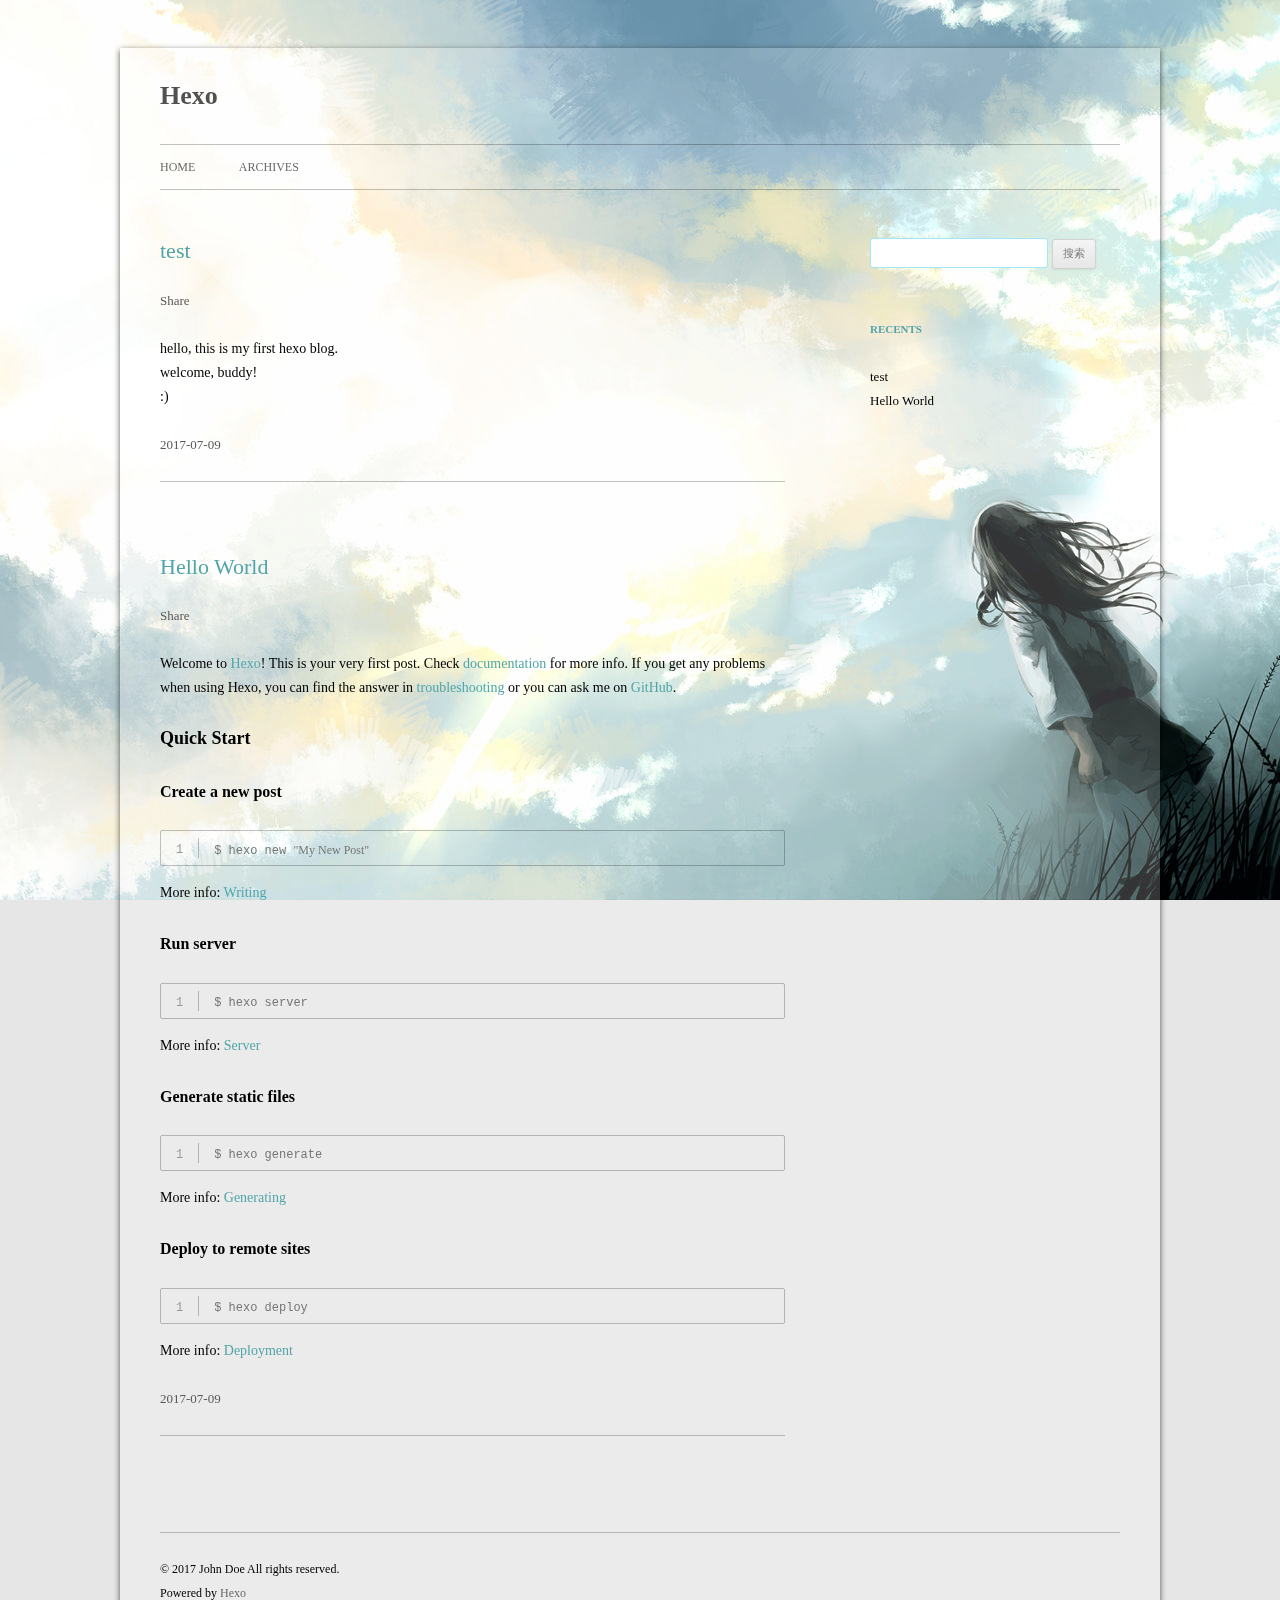
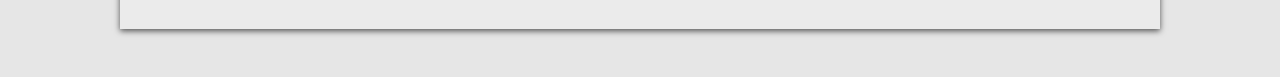
==== index.html @ ca3a8ac7 "Site updated: 2017-07-09 14:08:01" ====
<!DOCTYPE html>
<html>
<head>
  <meta charset="utf-8">
  
  

  
  
  
  
  
  
  <title>Hexo</title>
  <meta name="viewport" content="width=device-width, initial-scale=1, maximum-scale=1">
  <meta property="og:type" content="website">
<meta property="og:title" content="Hexo">
<meta property="og:url" content="http://yoursite.com/index.html">
<meta property="og:site_name" content="Hexo">
<meta name="twitter:card" content="summary">
<meta name="twitter:title" content="Hexo">
  
  
    <link rel="icon" href="/css/images/favicon.ico">
  
  <link rel="stylesheet" href="/css/style.css">
  

  
  <!-- baidu webmaster push -->
  <script src='//push.zhanzhang.baidu.com/push.js'></script>
</head>
<body class="home blog custom-background custom-font-enabled single-author">
  <div id="page" class="hfeed site">
      <header id="masthead" class="site-header" role="banner">
    <hgroup>
      <h1 class="site-title">
        <a href="/" title="Hexo" rel="home">Hexo</a>
      </h1>
      
        <script type="text/javascript" src="http://api.hitokoto.us/rand?encode=js&charset=utf-8"></script>
        <h2 class="site-description"><script>hitokoto();</script></h2>
      
    </hgroup>

    <nav id="site-navigation" class="main-navigation" role="navigation">
            <button class="menu-toggle">菜单</button>
            <a class="assistive-text" href="/#content" title="跳至内容">跳至内容</a><!--TODO-->
            <div class="menu-main-container">
                <ul id="menu-main" class="nav-menu">
                
                    <li class="menu-item menu-item-type-post_type menu-item-object-page"><a href="/">Home</a></li>
                
                    <li class="menu-item menu-item-type-post_type menu-item-object-page"><a href="/archives">Archives</a></li>
                
                </ul>
            </div>
    </nav>
</header>
      <div id="main" class="wrapper">
        <div id="primary" class="site-content"><div id="content" role="main">
  
    <article id="post-test" class="post-test post type-post status-publish format-standard hentry">
    <!---->

      <header class="entry-header">
        
        
  
    <h1 class="entry-title">
      <a class="article-title" href="/2017/07/09/test/">test</a>
    </h1>
  

        
        <div class="comments-link">
            
            <a href="javascript:void(0);" data-url="http://yoursite.com/2017/07/09/test/" data-id="cj4w8bit40001097nmdfk74qt" class="leave-reply bdsharebuttonbox" data-cmd="more">Share</a>
        </div><!-- .comments-link -->
      </header><!-- .entry-header -->

    <div class="entry-content">
      
        <p>hello, this is my first hexo blog.<br>welcome, buddy!<br>:)</p>

      
    </div><!-- .entry-content -->

    <footer class="entry-meta">
    <a href="/2017/07/09/test/">
    <time datetime="2017-07-09T04:36:41.000Z" class="entry-date">
        2017-07-09
    </time>
</a>
    
    
    </footer>
</article>






  
    <article id="post-hello-world" class="post-hello-world post type-post status-publish format-standard hentry">
    <!---->

      <header class="entry-header">
        
        
  
    <h1 class="entry-title">
      <a class="article-title" href="/2017/07/09/hello-world/">Hello World</a>
    </h1>
  

        
        <div class="comments-link">
            
            <a href="javascript:void(0);" data-url="http://yoursite.com/2017/07/09/hello-world/" data-id="cj4w8bisx0000097n32cr1trd" class="leave-reply bdsharebuttonbox" data-cmd="more">Share</a>
        </div><!-- .comments-link -->
      </header><!-- .entry-header -->

    <div class="entry-content">
      
        <p>Welcome to <a href="https://hexo.io/" target="_blank" rel="external">Hexo</a>! This is your very first post. Check <a href="https://hexo.io/docs/" target="_blank" rel="external">documentation</a> for more info. If you get any problems when using Hexo, you can find the answer in <a href="https://hexo.io/docs/troubleshooting.html" target="_blank" rel="external">troubleshooting</a> or you can ask me on <a href="https://github.com/hexojs/hexo/issues" target="_blank" rel="external">GitHub</a>.</p>
<h2 id="Quick-Start"><a href="#Quick-Start" class="headerlink" title="Quick Start"></a>Quick Start</h2><h3 id="Create-a-new-post"><a href="#Create-a-new-post" class="headerlink" title="Create a new post"></a>Create a new post</h3><figure class="highlight bash"><table><tr><td class="gutter"><pre><div class="line">1</div></pre></td><td class="code"><pre><div class="line">$ hexo new <span class="string">"My New Post"</span></div></pre></td></tr></table></figure>
<p>More info: <a href="https://hexo.io/docs/writing.html" target="_blank" rel="external">Writing</a></p>
<h3 id="Run-server"><a href="#Run-server" class="headerlink" title="Run server"></a>Run server</h3><figure class="highlight bash"><table><tr><td class="gutter"><pre><div class="line">1</div></pre></td><td class="code"><pre><div class="line">$ hexo server</div></pre></td></tr></table></figure>
<p>More info: <a href="https://hexo.io/docs/server.html" target="_blank" rel="external">Server</a></p>
<h3 id="Generate-static-files"><a href="#Generate-static-files" class="headerlink" title="Generate static files"></a>Generate static files</h3><figure class="highlight bash"><table><tr><td class="gutter"><pre><div class="line">1</div></pre></td><td class="code"><pre><div class="line">$ hexo generate</div></pre></td></tr></table></figure>
<p>More info: <a href="https://hexo.io/docs/generating.html" target="_blank" rel="external">Generating</a></p>
<h3 id="Deploy-to-remote-sites"><a href="#Deploy-to-remote-sites" class="headerlink" title="Deploy to remote sites"></a>Deploy to remote sites</h3><figure class="highlight bash"><table><tr><td class="gutter"><pre><div class="line">1</div></pre></td><td class="code"><pre><div class="line">$ hexo deploy</div></pre></td></tr></table></figure>
<p>More info: <a href="https://hexo.io/docs/deployment.html" target="_blank" rel="external">Deployment</a></p>

      
    </div><!-- .entry-content -->

    <footer class="entry-meta">
    <a href="/2017/07/09/hello-world/">
    <time datetime="2017-07-09T04:13:44.000Z" class="entry-date">
        2017-07-09
    </time>
</a>
    
    
    </footer>
</article>






  
  

</div></div>
        <div id="secondary" class="widget-area" role="complementary">
  
    <aside id="search" class="widget widget_search"><form role="search" method="get" accept-charset="utf-8" id="searchform" class="searchform" action="//google.com/search">
    <div>
        <input type="text" value="" name="s" id="s" />
        <input type="submit" id="searchsubmit" value="搜索" />
    </div>
</form></aside>
  
    
  
    
  
    
  <aside class="widget">
    <h3 class="widget-title">Recents</h3>
    <div class="widget-content">
      <ul>
        
          <li>
            <a href="/2017/07/09/test/">test</a>
          </li>
        
          <li>
            <a href="/2017/07/09/hello-world/">Hello World</a>
          </li>
        
      </ul>
    </div>
  </aside>

  
    
  
    
  
</div>
      </div>
      <footer id="colophon" role="contentinfo">
    <p>&copy; 2017 John Doe
    All rights reserved.</p>
    <p>Powered by <a href="http://hexo.io/" target="_blank">Hexo</a></p>
</footer>
    <script>window._bd_share_config={"common":{"bdSnsKey":{},"bdText":"","bdMini":"1","bdMiniList":false,"bdPic":"","bdStyle":"2","bdSize":"16"},"share":{}};with(document)0[(getElementsByTagName('head')[0]||body).appendChild(createElement('script')).src='http://bdimg.share.baidu.com/static/api/js/share.js?v=89860593.js?cdnversion='+~(-new Date()/36e5)];</script>

<script src="/js/jquery-2.0.3.min.js"></script>


  <link rel="stylesheet" href="/fancybox/jquery.fancybox.css">
  <script src="/fancybox/jquery.fancybox.pack.js"></script>


<script src="/js/script.js"></script>

<script src="/js/navigation.js"></script>

<div id="bg"></div>

  </div>
</body>
</html>
---- css/style.css ----
/*
Theme Name: Cyan Style
Theme URI: https://github.com/wizardforcel/hexo-theme-cyanstyle
Author: the WordPress team
Author URI: http://wordpress.org/
Secondary Developer: Flygon
Secondary Developer URI: http://flygon.net/
Description: Inspired by Wordpress theme Twentytwelve.
Version: 1.0
License: GNU General Public License v2 or later
License URI: http://www.gnu.org/licenses/gpl-2.0.html
Tags: responsive, two_column, chinese, wordpress, light
Text Domain: hexo-theme-cyanstyle

This theme, like WordPress, is licensed under the GPL.
Use it to make something cool, have fun, and share what you've learned with others.
*/

/*
Color Scheme
Main Page: 255, 255, 255, 0.2
Main Title:
  Normal: 0, 0, 0 *
  Hover: 81, 165, 168 (Lake Green)
All Fonts: Microsoft-YaHei
Article Title:
  Normal: 81, 165, 168
  Hover: 0, 0, 0
Widget Title: 81, 165, 168
Article & Widget Content: 0, 0, 0 *
Link in Article Content:
  Normal: 81, 165, 168
  Hover: 0, 0, 0
Border Line: 0, 0, 0, 0.24
Article Meta Link:
  Normal: 88, 88, 88 *
  Hover: 81, 165, 168
Article Meta: 117, 117, 117 *
Widget Link:
  Normal: 0, 0, 0
  Hover: 81, 165, 168

Search the keywords to find their position.
A star represents not to fix.
*/


/* =Notes
--------------------------------------------------------------
This stylesheet uses rem values with a pixel fallback. The rem
values (and line heights) are calculated using two variables:

$rembase:     14;
$line-height: 24;

---------- Examples

* Use a pixel value with a rem fallback for font-size, padding, margins, etc.
	padding: 5px 0;
	padding: 0.357142857rem 0; (5 / $rembase)

* Set a font-size and then set a line-height based on the font-size
	font-size: 16px
	font-size: 1.142857143rem; (16 / $rembase)
	line-height: 1.5; ($line-height / 16)

---------- Vertical spacing

Vertical spacing between most elements should use 24px or 48px
to maintain vertical rhythm:

.my-new-div {
	margin: 24px 0;
	margin: 1.714285714rem 0; ( 24 / $rembase )
}

---------- Further reading

http://snook.ca/archives/html_and_css/font-size-with-rem
http://blog.typekit.com/2011/11/09/type-study-sizing-the-legible-letter/


/* =Reset
-------------------------------------------------------------- */
* {
    font-family: Microsoft YaHei;
}
Microsoft YaHei,html, body, div, span, applet, object, iframe, h1, h2, h3, h4, h5, h6, p, blockquote, pre, a, abbr, acronym, address, big, cite, code, del, dfn, em, img, ins, kbd, q, s, samp, small, strike, strong, sub, sup, tt, var, b, u, i, center, dl, dt, dd, ol, ul, li, fieldset, form, label, legend, table, caption, tbody, tfoot, thead, tr, th, td, article, aside, canvas, details, embed, figure, figcaption, footer, header, hgroup, menu, nav, output, ruby, section, summary, time, mark, audio, video {
	margin: 0;
	padding: 0;
	border: 0;
	font-size: 100%;
	vertical-align: baseline; 
}
body {
	line-height: 1;
}
ol,
ul {
	list-style: none;
}
blockquote,
q {
	quotes: none;
}
blockquote:before,
blockquote:after,
q:before,
q:after {
	content: '';
	content: none;
}
table {
	border-collapse: collapse;
	border-spacing: 0;
}
caption,
th,
td {
	font-weight: normal;
	text-align: left;
}
h1,
h2,
h3,
h4,
h5,
h6 {
	clear: both;
}
html {
	overflow-y: scroll;
	font-size: 100%;
	-webkit-text-size-adjust: 100%;
	-ms-text-size-adjust: 100%;
}
a:focus {
	outline: thin dotted;
}
article,
aside,
details,
figcaption,
figure,
footer,
header,
hgroup,
nav,
section {
	display: block;
}
audio,
canvas,
video {
	display: inline-block;
}
audio:not([controls]) {
	display: none;
}
del {
	color: #333;
}
ins {
	background: rgba(235,233,233,0.5);
	text-decoration: none;
}
hr {
	background-color: rgba(235,233,233,0.5);
	border: 0;
	height: 1px;
	margin: 24px;
	margin-bottom: 1.714285714rem;
}
sub,
sup {
	font-size: 75%;
	line-height: 0;
	position: relative;
	vertical-align: baseline;
}
sup {
	top: -0.5em;
}
sub {
	bottom: -0.25em;
}
small {
	font-size: smaller;
}
img {
	border: 0;
	-ms-interpolation-mode: bicubic;
}

/* Clearing floats */
.clear:after,
.wrapper:after,
.format-status .entry-header:after {
	clear: both;
}
.clear:before,
.clear:after,
.wrapper:before,
.wrapper:after,
.format-status .entry-header:before,
.format-status .entry-header:after {
	display: table;
	content: "";
}


/* =Repeatable patterns
-------------------------------------------------------------- */

/* Small headers */
.archive-title,
.page-title,
.widget-title,
.entry-content th,
.comment-content th {
	font-size: 11px;
	font-size: 0.785714286rem;
	line-height: 2.181818182;
	font-weight: bold;
	text-transform: uppercase;
	color: rgb(81, 165, 168); /* Widget Title */
}

/* Shared Post Format styling */
article.format-quote footer.entry-meta,
article.format-link footer.entry-meta,
article.format-status footer.entry-meta {
	font-size: 11px;
	font-size: 0.785714286rem;
	line-height: 2.181818182;
}

/* Form fields, general styles first */
button,
input,
textarea {
	border: 1px solid rgb(162, 230, 247);
	border-radius: 3px;
	font-family: Microsoft YaHei,  inherit;
	padding: 6px;
	padding: 0.428571429rem;
}
button,
input {
	line-height: normal;
}
textarea {
	font-size: 100%;
	overflow: auto;
	vertical-align: top;
}

/* Reset non-text input types */
input[type="checkbox"],
input[type="radio"],
input[type="file"],
input[type="hidden"],
input[type="image"],
input[type="color"] {
	border: 0;
	border-radius: 0;
	padding: 0;
}

/* Buttons */
.menu-toggle,
input[type="submit"],
input[type="button"],
input[type="reset"],
article.post-password-required input[type=submit],
.bypostauthor cite span {
	padding: 6px 10px;
	padding: 0.428571429rem 0.714285714rem;
	font-size: 11px;
	font-size: 0.785714286rem;
	line-height: 1.428571429;
	font-weight: normal;
	color: #7c7c7c;
	background-color: #e6e6e6;
	background-repeat: repeat-x;
	background-image: -moz-linear-gradient(top, #f4f4f4, #e6e6e6);
	background-image: -ms-linear-gradient(top, #f4f4f4, #e6e6e6);
	background-image: -webkit-linear-gradient(top, #f4f4f4, #e6e6e6);
	background-image: -o-linear-gradient(top, #f4f4f4, #e6e6e6);
	background-image: linear-gradient(top, #f4f4f4, #e6e6e6);
	border: 1px solid #d2d2d2;
	border-radius: 3px;
	box-shadow: 0 1px 2px rgba(64, 64, 64, 0.1);
}
.menu-toggle,
button,
input[type="submit"],
input[type="button"],
input[type="reset"] {
	cursor: pointer;
}
button[disabled],
input[disabled] {
	cursor: default;
}
.menu-toggle:hover,
button:hover,
input[type="submit"]:hover,
input[type="button"]:hover,
input[type="reset"]:hover,
article.post-password-required input[type=submit]:hover {
	color: #5e5e5e;
	background-color: #ebebeb;
	background-repeat: repeat-x;
	background-image: -moz-linear-gradient(top, #f9f9f9, #ebebeb);
	background-image: -ms-linear-gradient(top, #f9f9f9, #ebebeb);
	background-image: -webkit-linear-gradient(top, #f9f9f9, #ebebeb);
	background-image: -o-linear-gradient(top, #f9f9f9, #ebebeb);
	background-image: linear-gradient(top, #f9f9f9, #ebebeb);
}
.menu-toggle:active,
.menu-toggle.toggled-on,
button:active,
input[type="submit"]:active,
input[type="button"]:active,
input[type="reset"]:active {
	color: #757575;
	background-color: #e1e1e1;
	background-repeat: repeat-x;
	background-image: -moz-linear-gradient(top, #ebebeb, #e1e1e1);
	background-image: -ms-linear-gradient(top, #ebebeb, #e1e1e1);
	background-image: -webkit-linear-gradient(top, #ebebeb, #e1e1e1);
	background-image: -o-linear-gradient(top, #ebebeb, #e1e1e1);
	background-image: linear-gradient(top, #ebebeb, #e1e1e1);
	box-shadow: inset 0 0 8px 2px #c6c6c6, 0 1px 0 0 #f4f4f4;
	border-color: transparent;
}
.bypostauthor cite span {
	color: #fff;
	background-color: #21759b;
	background-image: none;
	border: 1px solid #1f6f93;
	border-radius: 2px;
	box-shadow: none;
	padding: 0;
}

/* Responsive images */
.entry-content img,
.comment-content img,
.widget img {
	max-width: 100%; /* Fluid images for posts, comments, and widgets */
}
img[class*="align"],
img[class*="wp-image-"],
img[class*="attachment-"] {
	height: auto; /* Make sure images with WordPress-added height and width attributes are scaled correctly */
}
img.size-full,
img.size-large,
img.header-image,
img.wp-post-image {
	max-width: 100%;
	height: auto; /* Make sure images with WordPress-added height and width attributes are scaled correctly */
}

/* Make sure videos and embeds fit their containers */
embed,
iframe,
object,
video {
	max-width: 100%;
}
.entry-content .twitter-tweet-rendered {
	max-width: 100% !important; /* Override the Twitter embed fixed width */
}

/* Images */
.alignleft {
	float: left;
}
.alignright {
	float: right;
}
.aligncenter {
	display: block;
	margin-left: auto;
	margin-right: auto;
}
.entry-content img,
.comment-content img,
.widget img,
img.header-image,
.author-avatar img,
img.wp-post-image {
	/* Add fancy borders to all WordPress-added images but not things like badges and icons and the like */
	border-radius: 3px;
	box-shadow: 0 1px 4px rgba(0, 0, 0, 0.2);
}
.wp-caption {
	max-width: 100%; /* Keep wide captions from overflowing their container. */
	padding: 4px;
}
.wp-caption .wp-caption-text,
.gallery-caption,
.entry-caption {
	font-style: italic;
	font-size: 12px;
	font-size: 0.857142857rem;
	line-height: 2;
	color: #757575;
}
img.wp-smiley,
.rsswidget img {
	border: 0;
	border-radius: 0;
	box-shadow: none;
	margin-bottom: 0;
	margin-top: 0;
	padding: 0;
}
.entry-content dl.gallery-item {
	margin: 0;
}
.gallery-item a,
.gallery-caption {
	width: 90%;
}
.gallery-item a {
	display: block;
}
.gallery-caption a {
	display: inline;
}
.gallery-columns-1 .gallery-item a {
	max-width: 100%;
	width: auto;
}
.gallery .gallery-icon img {
	height: auto;
	max-width: 90%;
	padding: 5%;
}
.gallery-columns-1 .gallery-icon img {
	padding: 3%;
}

/* Navigation */
#pagination {
  zoom: 1;
  -webkit-border-radius: 2px;
  border-radius: 2px;
  text-align: center;
  overflow: hidden;
  border: 1px solid rgba(0, 0, 0, 0.24);
}
#pagination:before,
#pagination:after {
  content: "";
  display: table;
}
#pagination:after {
  clear: both;
}
#pagination a,
#pagination span {
  padding: 10px 20px;
  line-height: 1;
  height: 2ex;
}
#pagination a {
  color: #999;
  text-decoration: none;
}
#pagination a:hover {
  color: #000;
}
#pagination .prev {
  float: left;
}
#pagination .next {
  float: right;
}
#pagination .page-number {
  display: inline-block;
}
@media mq-mobile {
  #pagination .page-number {
    display: none;
  }
}
#pagination .current {
  color: #000;
  font-weight: bold;
}
#pagination .space {
  color: #ddd;
}

.site-content nav {
	clear: both;
	line-height: 2;
	overflow: hidden;
}
#nav-above {
	padding: 24px 0;
	padding: 1.714285714rem 0;
}
#nav-above {
	display: none;
}
.paged #nav-above {
	display: block;
}
.nav-previous,
.previous-image {
	float: left;
	width: 50%;
}
.nav-next,
.next-image {
	float: right;
	text-align: right;
	width: 50%;
}
.nav-single + .comments-area,
#comment-nav-above {
	margin: 48px 0;
	margin: 3.428571429rem 0;
}

/* Author profiles */
.author .archive-header {
	margin-bottom: 24px;
	margin-bottom: 1.714285714rem;
}
.author-info {
	border-top: 1px solid #ededed;
	margin: 24px 0;
	margin: 1.714285714rem 0;
	padding-top: 24px;
	padding-top: 1.714285714rem;
	overflow: hidden;
}
.author-description p {
	color: #757575;
	font-size: 13px;
	font-size: 0.928571429rem;
	line-height: 1.846153846;
}
.author.archive .author-info {
	border-top: 0;
	margin: 0 0 48px;
	margin: 0 0 3.428571429rem;
}
.author.archive .author-avatar {
	margin-top: 0;
}


/* =Basic structure
-------------------------------------------------------------- */

/* Body, links, basics */
html {
	font-size: 87.5%;
}
body {
	font-size: 14px;
	font-size: 1rem;
	font-family: Microsoft YaHei,  Helvetica, Arial, sans-serif;
	text-rendering: optimizeLegibility;
	color: rgb(0, 0, 0); /*Article & Widget Content*/
}
body.custom-font-enabled {
	font-family: Microsoft YaHei,  Helvetica, Arial, sans-serif;
	/*All Fonts*/
}
a {
	outline: none;
	color: rgb(81, 165, 168); /*Article Title Normal*/
    text-decoration: none;
}
a:hover {
	color: rgb(0, 0, 0); /*Article Title Hover*/
    text-decoration: underline;
}


/* Backgroud image */
#bg {
  background-image: url("images/body.jpg");
  background-color: #050a10;
  background-attachment: fixed;
  background-repeat: no-repeat;
  background-position: center;
  -webkit-background-size: cover;
  -moz-background-size: cover;
  background-size: cover;
  height: 100%;
  left: 0;
  position: fixed;
  top: 0;
  width: 100%;
  z-index: -1;
}

/* Achive */
.archive-year-wrap {
    color: rgb(81, 165, 168);
    font-weight: normal;
    margin-bottom: 30px;
    text-shadow: 0 0 1px #fff;
}
.archive-year-wrap a {
    text-decoration: none;
}

/* Assistive text */
.assistive-text,
.site .screen-reader-text {
	position: absolute !important;
	clip: rect(1px, 1px, 1px, 1px);
}
.main-navigation .assistive-text:focus {
	background: #fff;
	border: 2px solid #333;
	border-radius: 3px;
	clip: auto !important;
	color: #000;
	display: block;
	font-size: 12px;
	padding: 12px;
	position: absolute;
	top: 5px;
	left: 5px;
	z-index: 100000; /* Above WP toolbar */
}

/* Page structure */
.site {
	padding: 0 24px;
	padding: 0 1.714285714rem;
	background-color: rgba(255, 255, 255, 0.20); /* Main Page */
}
.site-content {
	margin: 24px 0 0;
	margin: 1.714285714rem 0 0;
}
.widget-area {
	margin: 24px 0 0;
	margin: 1.714285714rem 0 0;
}

/* Header */
.site-header {
	padding: 24px 0;
	padding: 1.714285714rem 0;
}
.site-header h1,
.site-header h2 {
	text-align: center;
}

.site-header h1 a,
.site-header h2 a {
	color: #515151;
	display: inline-block;
	text-decoration: none;
}
.site-header h1 a:hover,
.site-header h2 a:hover {
	color: rgb(81, 156, 158); /* Main Title Hover */
}
.site-header h1 {
	font-size: 24px;
	font-size: 1.714285714rem;
	line-height: 1.285714286;
	margin-bottom: 14px;
	margin-bottom: 1rem;
}
.site-header h2 {
	font-weight: normal;
	font-size: 13px;
	font-size: 0.928571429rem;
	line-height: 1.846153846;
	color: #757575;
}
.header-image {
	margin-top: 24px;
	margin-top: 1.714285714rem;
}

/* Navigation Menu */
.main-navigation {
	margin-top: 24px;
	margin-top: 1.714285714rem;
	text-align: center;
}
.main-navigation li {
	margin-top: 24px;
	margin-top: 1.714285714rem;
	font-size: 12px;
	font-size: 0.857142857rem;
	line-height: 1.42857143;
}
.main-navigation a {
	color: #5e5e5e;
}
.main-navigation a:hover {
	color: #21759b;
}
.main-navigation ul.nav-menu,
.main-navigation div.nav-menu > ul {
	display: none;
}
.main-navigation ul.nav-menu.toggled-on,
.menu-toggle {
	display: inline-block;
}

/* Banner */
section[role="banner"] {
	margin-bottom: 48px;
	margin-bottom: 3.428571429rem;
}

/* Sidebar */
.widget-area .widget {
	-webkit-hyphens: auto;
	-moz-hyphens: auto;
	hyphens: auto;
	margin-bottom: 48px;
	margin-bottom: 3.428571429rem;
	word-wrap: break-word;
}
.widget-area .widget h3 {
	margin-bottom: 24px;
	margin-bottom: 1.714285714rem;
}
.widget-area .widget p,
.widget-area .widget li,
.widget-area .widget .textwidget {
	font-size: 13px;
	font-size: 0.928571429rem;
	line-height: 1.846153846;
}
.widget-area .widget p {
	margin-bottom: 24px;
	margin-bottom: 1.714285714rem;
}
.widget-area .textwidget ul {
	list-style: disc outside;
	margin: 0 0 24px;
	margin: 0 0 1.714285714rem;
}
.widget-area .textwidget li {
	margin-left: 36px;
	margin-left: 2.571428571rem;
}
.widget-area .widget a {
	color: rgb(0, 0, 0); /* Widget Link Normal*/
}
.widget-area .widget a:hover {
	color: rgb(81, 165, 168); /* Widget Link Hover*/
}

}
.widget-area #s {
	width: 70.66666666666%; /* define a width to avoid dropping a wider submit button */
}

/* Footer */
footer[role="contentinfo"] {
	border-top: 1px solid rgba(0, 0, 0, 0.24);
	clear: both;
	font-size: 12px;
	font-size: 0.857142857rem;
	line-height: 2;
	max-width: 960px;
	max-width: 68.571428571rem;
	margin-top: 24px;
	margin-top: 1.714285714rem;
	margin-left: auto;
	margin-right: auto;
	padding: 24px 0;
	padding: 1.714285714rem 0;
}
footer[role="contentinfo"] a {
	color: #686868;
}
footer[role="contentinfo"] a:hover {
	color: #21759b;
}

/* Category and tags */
.article-category,
.article-tag-list {
    display: inline;
}
.article-tag-list-item {
    display: inline;
    margin-right: 10px;
}
/*.article-tag-category:before {
    content: "\f07b";
}
.article-tag-list:before {
    content: "\f02b";
}*/
.article-tag-list-link:before {
    content: "#";
}
.article-delim {
    margin-left: 5px;
    margin-right: 5px;
}

/* =Main content and comment content
-------------------------------------------------------------- */

.entry-meta {
	clear: both;
}
.entry-header {
	margin-bottom: 24px;
	margin-bottom: 1.714285714rem;
}
.entry-header img.wp-post-image {
	margin-bottom: 24px;
	margin-bottom: 1.714285714rem;
}
.entry-header .entry-title {
	font-size: 20px;
	font-size: 1.428571429rem;
	line-height: 1.2;
	font-weight: normal;
}
.entry-header .entry-title a {
	text-decoration: none;
}
.entry-header .entry-format {
	margin-top: 24px;
	margin-top: 1.714285714rem;
	font-weight: normal;
}
.entry-header .comments-link {
	margin-top: 24px;
	margin-top: 1.714285714rem;
	font-size: 13px;
	font-size: 0.928571429rem;
	line-height: 1.846153846;
	color: #757575;
}
.comments-link a,
.entry-meta a {
	color: rgb(88, 88, 88); /*Article Meta Link Normal*/
}
.comments-link a:hover,
.entry-meta a:hover {
	color: rgb(81, 165, 168); /*Article Meta Link Hover*/
}

article.sticky .featured-post {
    /* Border Line for Special */
	border-top: 1px solid rgba(0, 0, 0, 0.24);
	border-bottom: 1px solid rgba(0, 0, 0, 0.24);
	color: #757575;
	font-size: 13px;
	font-size: 0.928571429rem;
	line-height: 3.692307692;
	margin-bottom: 24px;
	margin-bottom: 1.714285714rem;
	text-align: center;
}
.entry-content,
.entry-summary,
.mu_register {
	line-height: 1.714285714;
}
.entry-content h1,
.comment-content h1,
.entry-content h2,
.comment-content h2,
.entry-content h3,
.comment-content h3,
.entry-content h4,
.comment-content h4,
.entry-content h5,
.comment-content h5,
.entry-content h6,
.comment-content h6 {
	margin: 24px 0;
	margin: 1.714285714rem 0;
	line-height: 1.714285714;
}
.entry-content h1,
.comment-content h1 {
	font-size: 21px;
	font-size: 1.5rem;
	line-height: 1.5;
}
.entry-content h2,
.comment-content h2,
.mu_register h2 {
	font-size: 18px;
	font-size: 1.285714286rem;
	line-height: 1.6;
}
.entry-content h3,
.comment-content h3 {
	font-size: 16px;
	font-size: 1.142857143rem;
	line-height: 1.846153846;
}
.entry-content h4,
.comment-content h4 {
	font-size: 14px;
	font-size: 1rem;
	line-height: 1.846153846;
}
.entry-content h5,
.comment-content h5 {
	font-size: 13px;
	font-size: 0.928571429rem;
	line-height: 1.846153846;
}
.entry-content h6,
.comment-content h6 {
	font-size: 12px;
	font-size: 0.857142857rem;
	line-height: 1.846153846;
}
.entry-content p,
.entry-summary p,
.comment-content p,
.mu_register p {
	margin: 0 0 24px;
	margin: 0 0 1.714285714rem;
	line-height: 1.714285714;
}

.entry-content a,
.comment-content a {
	color: rgb(81, 165, 168); /* Link in Article Content Normal */
}

.entry-content a:Hover,
.comment-content a:Hover{
	color: rgb(0, 0, 0); /* Link in Article Content Hover */
}

.entry-content ol,
.comment-content ol,
.entry-content ul,
.comment-content ul,
.mu_register ul {
	margin: 0 0 24px;
	margin: 0 0 1.714285714rem;
	line-height: 1.714285714;
}
.entry-content ul ul,
.comment-content ul ul,
.entry-content ol ol,
.comment-content ol ol,
.entry-content ul ol,
.comment-content ul ol,
.entry-content ol ul,
.comment-content ol ul {
	margin-bottom: 0;
}
.entry-content ul,
.comment-content ul,
.mu_register ul {
	list-style: disc outside;
}
.entry-content ol,
.comment-content ol {
	list-style: decimal outside;
}
.entry-content li,
.comment-content li,
.mu_register li {
	margin: 0 0 0 36px;
	margin: 0 0 0 2.571428571rem;
}
.entry-content blockquote,
.comment-content blockquote {
    margin: 0 0 24px;
    margin: 0 0 1.714285714rem;
    border-left: 4px solid #aaa;
    padding: 0 15px;
    color: #aaa;
}
.entry-content blockquote>:first-child,
.comment-content blockquote>:first-child {
	margin-top: 0;
}
.entry-content blockquote>:last-child,
.comment-content blockquote>:last-child {
	margin-bottom: 0;
}
.entry-content code,
.comment-content code {
    font-family: Consolas, Monaco, Lucida Console, monospace;
    padding: 0 5px;
    margin: 0 2px;
    font-size: 0.9em;
    border: 1px solid rgba(0, 0, 0, 0.24);
    -webkit-border-radius: 3px;
    border-radius: 3px;
}
.entry-content pre,
.comment-content pre {
    border: 1px solid rgba(0, 0, 0, 0.24);
    font-family: Consolas, Monaco, Lucida Console, monospace;
    margin-bottom: 15px;
    overflow: auto;
    padding: 7px 15px;
    -webkit-border-radius: 2px;
    border-radius: 2px;
}
.entry-content pre code,
.comment-content pre code {
    background: none;
    padding: 0;
    margin: 0;
    border: none;
    -webkit-border-radius: 0;
    border-radius: 0;
}
.entry-content abbr,
.comment-content abbr,
.entry-content dfn,
.comment-content dfn,
.entry-content acronym,
.comment-content acronym {
	border-bottom: 1px dotted #666;
	cursor: help;
}
.entry-content address,
.comment-content address {
	display: block;
	line-height: 1.714285714;
	margin: 0 0 24px;
	margin: 0 0 1.714285714rem;
}
img.alignleft,
.wp-caption.alignleft {
	margin: 12px 24px 12px 0;
	margin: 0.857142857rem 1.714285714rem 0.857142857rem 0;
}
img.alignright,
.wp-caption.alignright {
	margin: 12px 0 12px 24px;
	margin: 0.857142857rem 0 0.857142857rem 1.714285714rem;
}
img.aligncenter,
.wp-caption.aligncenter {
	clear: both;
	margin-top: 12px;
	margin-top: 0.857142857rem;
	margin-bottom: 12px;
	margin-bottom: 0.857142857rem;
}
.entry-content embed,
.entry-content iframe,
.entry-content object,
.entry-content video {
	margin-bottom: 24px;
	margin-bottom: 1.714285714rem;
}
.entry-content dl,
.comment-content dl {
	margin: 0 24px;
	margin: 0 1.714285714rem;
}
.entry-content dt,
.comment-content dt {
	font-weight: bold;
	line-height: 1.714285714;
}
.entry-content dd,
.comment-content dd {
	line-height: 1.714285714;
	margin-bottom: 24px;
	margin-bottom: 1.714285714rem;
}
.entry-content table,
.comment-content table {
	border-bottom: 1px solid #ededed;
	color: #757575;
	font-size: 12px;
	font-size: 0.857142857rem;
	line-height: 2;
	margin: 0 0 24px;
	margin: 0 0 1.714285714rem;
	width: 100%;
}
.entry-content table caption,
.comment-content table caption {
	font-size: 16px;
	font-size: 1.142857143rem;
	margin: 24px 0;
	margin: 1.714285714rem 0;
}
.entry-content td,
.comment-content td {
	border-top: 1px solid #ededed;
	padding: 6px 10px 6px 0;
}
.site-content article {
    /* Border Line for Article Bottom*/
	border-bottom: 1px solid rgba(0, 0, 0, 0.24);
	margin-bottom: 72px;
	margin-bottom: 5.142857143rem;
	padding-bottom: 24px;
	padding-bottom: 1.714285714rem;
	word-wrap: break-word;
	-webkit-hyphens: auto;
	-moz-hyphens: auto;
	hyphens: auto;
}
.page-links {
	clear: both;
	line-height: 1.714285714;
}
footer.entry-meta {
	margin-top: 24px;
	margin-top: 1.714285714rem;
	font-size: 13px;
	font-size: 0.928571429rem;
	line-height: 1.846153846;
	color: #757575; /* Article Meta */
}
.single-author .entry-meta .by-author {
	display: none;
}
.mu_register h2 {
	color: #757575;
	font-weight: normal;
}

/* Hexo Code */
figure.highlight {
    border: 1px solid rgba(0, 0, 0, 0.24);
    margin-bottom: 15px;
    padding: 7px 15px;
    -webkit-border-radius: 2px;
    border-radius: 2px;
    line-height: 1.6;
    overflow: auto;
    position: relative;
    font-size: 0.9em;
}

figure.highlight table {
    margin: 0;
    border-spacing: 0;
    border: none;
    width: auto;
}

figure.highlight td {
    border: none;
    padding: 0;
}

figure.highlight .gutter {
    color: #999;
    padding-right: 15px;
    border-right: 1px solid rgba(0, 0, 0, 0.24);
    text-align: right;
    vertical-align: middle;
}

figure.highlight .code {
    padding-left: 15px;
    border-left: 1px solid rgba(0, 0, 0, 0.24);
}

figure.highlight pre {
    border: none;
    padding: 0;
    margin: 0;
    width: auto;
}

figure.highlight .line {
    height: 20px;
    font-family: Consolas, Monaco, Lucida Console, monospace;
}




/* =Archives
-------------------------------------------------------------- */

.archive-header,
.page-header {
	margin-bottom: 48px;
	margin-bottom: 3.428571429rem;
	padding-bottom: 22px;
	padding-bottom: 1.571428571rem;
	border-bottom: 1px solid #ededed;
}
.archive-meta {
	color: #757575;
	font-size: 12px;
	font-size: 0.857142857rem;
	line-height: 2;
	margin-top: 22px;
	margin-top: 1.571428571rem;
}


/* =Single image attachment view
-------------------------------------------------------------- */

.article.attachment {
	overflow: hidden;
}
.image-attachment div.attachment {
	text-align: center;
}
.image-attachment div.attachment p {
	text-align: center;
}
.image-attachment div.attachment img {
	display: block;
	height: auto;
	margin: 0 auto;
	max-width: 100%;
}
.image-attachment .entry-caption {
	margin-top: 8px;
	margin-top: 0.571428571rem;
}


/* =Aside post format
-------------------------------------------------------------- */

article.format-aside h1 {
	margin-bottom: 24px;
	margin-bottom: 1.714285714rem;
}
article.format-aside h1 a {
	text-decoration: none;
	color: #4d525a;
}
article.format-aside h1 a:hover {
	color: #2e3542;
}
article.format-aside .aside {
	padding: 24px 24px 0;
	padding: 1.714285714rem;
	background: #d2e0f9;
	border-left: 22px solid #a8bfe8;
}
article.format-aside p {
	font-size: 13px;
	font-size: 0.928571429rem;
	line-height: 1.846153846;
	color: #4a5466;
}
article.format-aside blockquote:last-child,
article.format-aside p:last-child {
	margin-bottom: 0;
}



/* =Post formats
-------------------------------------------------------------- */

/* Image posts */
article.format-image footer h1 {
	font-size: 13px;
	font-size: 0.928571429rem;
	line-height: 1.846153846;
	font-weight: normal;
}
article.format-image footer h2 {
	font-size: 11px;
	font-size: 0.785714286rem;
	line-height: 2.181818182;
}
article.format-image footer a h2 {
	font-weight: normal;
}

/* Link posts */
article.format-link header {
	padding: 0 10px;
	padding: 0 0.714285714rem;
	float: right;
	font-size: 11px;
	font-size: 0.785714286rem;
	line-height: 2.181818182;
	font-weight: bold;
	font-style: italic;
	text-transform: uppercase;
	color: #848484;
	background-color: #ebebeb;
	border-radius: 3px;
}
article.format-link .entry-content {
	max-width: 80%;
	float: left;
}
article.format-link .entry-content a {
	font-size: 22px;
	font-size: 1.571428571rem;
	line-height: 1.090909091;
	text-decoration: none;
}

/* Quote posts */
article.format-quote .entry-content p {
	margin: 0;
	padding-bottom: 24px;
	padding-bottom: 1.714285714rem;
}
article.format-quote .entry-content blockquote {
	display: block;
	padding: 24px 24px 0;
	padding: 1.714285714rem 1.714285714rem 0;
	font-size: 15px;
	font-size: 1.071428571rem;
	line-height: 1.6;
	font-style: normal;
	color: #6a6a6a;
	background: #efefef;
}

/* Status posts */
.format-status .entry-header {
	margin-bottom: 24px;
	margin-bottom: 1.714285714rem;
}
.format-status .entry-header header {
	display: inline-block;
}
.format-status .entry-header h1 {
	font-size: 15px;
	font-size: 1.071428571rem;
	font-weight: normal;
	line-height: 1.6;
	margin: 0;
}
.format-status .entry-header h2 {
	font-size: 12px;
	font-size: 0.857142857rem;
	font-weight: normal;
	line-height: 2;
	margin: 0;
}
.format-status .entry-header header a {
	color: #757575;
}
.format-status .entry-header header a:hover {
	color: #21759b;
}
.format-status .entry-header img {
	float: left;
	margin-right: 21px;
	margin-right: 1.5rem;
}


/* =Comments
-------------------------------------------------------------- */

.comments-title {
	margin-bottom: 48px;
	margin-bottom: 3.428571429rem;
	font-size: 16px;
	font-size: 1.142857143rem;
	line-height: 1.5;
	font-weight: normal;
}
.comments-area article {
	margin: 24px 0;
	margin: 1.714285714rem 0;
}
.comments-area article header {
	margin: 0 0 48px;
	margin: 0 0 3.428571429rem;
	overflow: hidden;
	position: relative;
}
.comments-area article header img {
	float: left;
	padding: 0;
	line-height: 0;
}
.comments-area article header cite,
.comments-area article header time {
	display: block;
	margin-left: 85px;
	margin-left: 6.071428571rem;
}
.comments-area article header cite {
	font-style: normal;
	font-size: 15px;
	font-size: 1.071428571rem;
	line-height: 1.42857143;
}
.comments-area cite b {
	font-weight: normal;
}
.comments-area article header time {
	line-height: 1.714285714;
	text-decoration: none;
	font-size: 12px;
	font-size: 0.857142857rem;
	color: #5e5e5e;
}
.comments-area article header a {
	text-decoration: none;
	color: #5e5e5e;
}
.comments-area article header a:hover {
	color: #21759b;
}
.comments-area article header cite a {
	color: #444;
}
.comments-area article header cite a:hover {
	text-decoration: underline;
}
.comments-area article header h4 {
	position: absolute;
	top: 0;
	right: 0;
	padding: 6px 12px;
	padding: 0.428571429rem 0.857142857rem;
	font-size: 12px;
	font-size: 0.857142857rem;
	font-weight: normal;
	color: #fff;
	background-color: #0088d0;
	background-repeat: repeat-x;
	background-image: -moz-linear-gradient(top, #009cee, #0088d0);
	background-image: -ms-linear-gradient(top, #009cee, #0088d0);
	background-image: -webkit-linear-gradient(top, #009cee, #0088d0);
	background-image: -o-linear-gradient(top, #009cee, #0088d0);
	background-image: linear-gradient(top, #009cee, #0088d0);
	border-radius: 3px;
	border: 1px solid #007cbd;
}
.comments-area .bypostauthor cite span {
	position: absolute;
	margin-left: 5px;
	margin-left: 0.357142857rem;
	padding: 2px 5px;
	padding: 0.142857143rem 0.357142857rem;
	font-size: 10px;
	font-size: 0.714285714rem;
}
.comments-area .bypostauthor cite b {
	font-weight: bold;
}
a.comment-reply-link,
a.comment-edit-link {
	color: #686868;
	font-size: 13px;
	font-size: 0.928571429rem;
	line-height: 1.846153846;
}
a.comment-reply-link:hover,
a.comment-edit-link:hover {
	color: #21759b;
}
.commentlist .pingback {
	line-height: 1.714285714;
	margin-bottom: 24px;
	margin-bottom: 1.714285714rem;
}

/* Comment form */
#respond {
	margin-top: 48px;
	margin-top: 3.428571429rem;
}
#respond h3#reply-title {
	font-size: 16px;
	font-size: 1.142857143rem;
	line-height: 1.5;
}
#respond h3#reply-title #cancel-comment-reply-link {
	margin-left: 10px;
	margin-left: 0.714285714rem;
	font-weight: normal;
	font-size: 12px;
	font-size: 0.857142857rem;
}
#respond form {
	margin: 24px 0;
	margin: 1.714285714rem 0;
}
#respond form p {
	margin: 11px 0;
	margin: 0.785714286rem 0;
}
#respond form p.logged-in-as {
	margin-bottom: 24px;
	margin-bottom: 1.714285714rem;
}
#respond form label {
	display: block;
	line-height: 1.714285714;
}
#respond form input[type="text"],
#respond form textarea {
	-moz-box-sizing: border-box;
	box-sizing: border-box;
	font-size: 12px;
	font-size: 0.857142857rem;
	line-height: 1.714285714;
	padding: 10px;
	padding: 0.714285714rem;
	width: 100%;
}
#respond form p.form-allowed-tags {
	margin: 0;
	font-size: 12px;
	font-size: 0.857142857rem;
	line-height: 2;
	color: #5e5e5e;
}
.required {
	color: red;
}


/* =Front page template
-------------------------------------------------------------- */

.entry-page-image {
	margin-bottom: 14px;
	margin-bottom: 1rem;
}
.template-front-page .site-content article {
	border: 0;
	margin-bottom: 0;
}
.template-front-page .widget-area {
	clear: both;
	float: none;
	width: auto;
	padding-top: 24px;
	padding-top: 1.714285714rem;
	border-top: 1px solid #ededed;
}
.template-front-page .widget-area .widget li {
	margin: 8px 0 0;
	margin: 0.571428571rem 0 0;
	font-size: 13px;
	font-size: 0.928571429rem;
	line-height: 1.714285714;
	list-style-type: square;
	list-style-position: inside;
}
.template-front-page .widget-area .widget li a {
	color: #757575;
}
.template-front-page .widget-area .widget li a:hover {
	color: #21759b;
}
.template-front-page .widget-area .widget_text img {
	float: left;
	margin: 8px 24px 8px 0;
	margin: 0.571428571rem 1.714285714rem 0.571428571rem 0;
}


/* =Widgets
-------------------------------------------------------------- */

.widget-area .widget ul ul {
	margin-left: 12px;
	margin-left: 0.857142857rem;
}
.widget_rss li {
	margin: 12px 0;
	margin: 0.857142857rem 0;
}
.widget_recent_entries .post-date,
.widget_rss .rss-date {
	color: #aaa;
	font-size: 11px;
	font-size: 0.785714286rem;
	margin-left: 12px;
	margin-left: 0.857142857rem;
}
#wp-calendar {
	margin: 0;
	width: 100%;
	font-size: 13px;
	font-size: 0.928571429rem;
	line-height: 1.846153846;
	color: #686868;
}
#wp-calendar th,
#wp-calendar td,
#wp-calendar caption {
	text-align: left;
}
#wp-calendar #next {
	padding-right: 24px;
	padding-right: 1.714285714rem;
	text-align: right;
}
.widget_search label {
	display: block;
	font-size: 13px;
	font-size: 0.928571429rem;
	line-height: 1.846153846;
}
.widget_twitter li {
	list-style-type: none;
}
.widget_twitter .timesince {
	display: block;
	text-align: right;
}

.widget-content {
    line-height: 1.6em;
    word-wrap: break-word;
    font-size: 0.9em;
}

/* List count */
.category-list-count, .tag-list-count, .archive-list-count {
    padding-left: 5px;
    color: #999;
    font-size: 0.85em;
}
.category-list-count:before, .tag-list-count:before, .archive-list-count:before {
    content: "(";
}
.category-list-count:after, .tag-list-count:after, .archive-list-count:after {
    content: ")";
}

/* =Plugins
----------------------------------------------- */

img#wpstats {
	display: block;
	margin: 0 auto 24px;
	margin: 0 auto 1.714285714rem;
}


/* =Media queries
-------------------------------------------------------------- */

/* Minimum width of 600 pixels. */
@media screen and (min-width: 600px) {
	.author-avatar {
		float: left;
		margin-top: 8px;
		margin-top: 0.571428571rem;
	}
	.author-description {
		float: right;
		width: 80%;
	}
	.site {
		margin: 0 auto;
		max-width: 960px;
		max-width: 68.571428571rem;
		overflow: hidden;
	}
	.site-content {
		float: left;
		width: 65.104166667%;
	}
	body.template-front-page .site-content,
	body.single-attachment .site-content,
	body.full-width .site-content {
		width: 100%;
	}
	.widget-area {
		float: right;
		width: 26.041666667%;
	}
	.site-header h1,
	.site-header h2 {
		text-align: left;
	}
	.site-header h1 {
		font-size: 26px;
		font-size: 1.857142857rem;
		line-height: 1.846153846;
		margin-bottom: 0;
	}
	.main-navigation ul.nav-menu,
	.main-navigation div.nav-menu > ul {
	    /* Border Line for Main */
		border-bottom: 1px solid rgba(0, 0, 0, 0.24);
		border-top: 1px solid rgba(0, 0, 0, 0.24);
		display: inline-block !important;
		text-align: left;
		width: 100%;
	}
	.main-navigation ul {
		margin: 0;
		text-indent: 0;
	}
	.main-navigation li a,
	.main-navigation li {
		display: inline-block;
		text-decoration: none;
	}
	.main-navigation li a {
		border-bottom: 0;
		color: #6a6a6a;
		line-height: 3.692307692;
		text-transform: uppercase;
		white-space: nowrap;
	}
	.main-navigation li a:hover {
		color: #000;
	}
	.main-navigation li {
		margin: 0 40px 0 0;
		margin: 0 2.857142857rem 0 0;
		position: relative;
	}
	.main-navigation li ul {
		display: none;
		margin: 0;
		padding: 0;
		position: absolute;
		top: 100%;
		z-index: 1;
	}
	.main-navigation li ul ul {
		top: 0;
		left: 100%;
	}
	.main-navigation ul li:hover > ul {
		border-left: 0;
		display: block;
	}
	.main-navigation li ul li a {
		background: #efefef;
		border-bottom: 1px solid #ededed;
		display: block;
		font-size: 11px;
		font-size: 0.785714286rem;
		line-height: 2.181818182;
		padding: 8px 10px;
		padding: 0.571428571rem 0.714285714rem;
		width: 180px;
		width: 12.85714286rem;
		white-space: normal;
	}
	.main-navigation li ul li a:hover {
		background: #e3e3e3;
		color: #444;
	}
	.main-navigation .current-menu-item > a,
	.main-navigation .current-menu-ancestor > a,
	.main-navigation .current_page_item > a,
	.main-navigation .current_page_ancestor > a {
		color: #636363;
		font-weight: bold;
	}
	.menu-toggle {
		display: none;
	}
	.entry-header .entry-title {
		font-size: 22px;
		font-size: 1.571428571rem;
	}
	#respond form input[type="text"] {
		width: 46.333333333%;
	}
	#respond form textarea.blog-textarea {
		width: 79.666666667%;
	}
	.template-front-page .site-content,
	.template-front-page article {
		overflow: hidden;
	}
	.template-front-page.has-post-thumbnail article {
		float: left;
		width: 47.916666667%;
	}
	.entry-page-image {
		float: right;
		margin-bottom: 0;
		width: 47.916666667%;
	}
	.template-front-page .widget-area .widget,
	.template-front-page.two-sidebars .widget-area .front-widgets {
		float: left;
		width: 51.875%;
		margin-bottom: 24px;
		margin-bottom: 1.714285714rem;
	}
	.template-front-page .widget-area .widget:nth-child(odd) {
		clear: right;
	}
	.template-front-page .widget-area .widget:nth-child(even),
	.template-front-page.two-sidebars .widget-area .front-widgets + .front-widgets {
		float: right;
		width: 39.0625%;
		margin: 0 0 24px;
		margin: 0 0 1.714285714rem;
	}
	.template-front-page.two-sidebars .widget,
	.template-front-page.two-sidebars .widget:nth-child(even) {
		float: none;
		width: auto;
	}
	.commentlist .children {
		margin-left: 48px;
		margin-left: 3.428571429rem;
	}
}

/* Minimum width of 960 pixels. */
@media screen and (min-width: 960px) {
	body {
		background-color: #e6e6e6;
	}
	body .site {
		padding: 0 40px;
		padding: 0 2.857142857rem;
		margin-top: 48px;
		margin-top: 3.428571429rem;
		margin-bottom: 48px;
		margin-bottom: 3.428571429rem;
		box-shadow: 0 2px 6px rgba(0, 0, 0, 0.65);
	}
	body.custom-background-empty {
		background-color: #fff;
	}
	body.custom-background-empty .site,
	body.custom-background-white .site {
		padding: 0;
		margin-top: 0;
		margin-bottom: 0;
		box-shadow: none;
	}
}


/* =Print
----------------------------------------------- */

@media print {
	body {
		background: none !important;
		color: #000;
		font-size: 10pt;
	}
	footer a[rel=bookmark]:link:after,
	footer a[rel=bookmark]:visited:after {
		content: " [" attr(href) "] "; /* Show URLs */
	}
	a {
		text-decoration: none;
	}
	.entry-content img,
	.comment-content img,
	.author-avatar img,
	img.wp-post-image {
		border-radius: 0;
		box-shadow: none;
	}
	.site {
		clear: both !important;
		display: block !important;
		float: none !important;
		max-width: 100%;
		position: relative !important;
	}
	.site-header {
		margin-bottom: 72px;
		margin-bottom: 5.142857143rem;
		text-align: left;
	}
	.site-header h1 {
		font-size: 21pt;
		line-height: 1;
		text-align: left;
	}
	.site-header h2 {
		color: #000;
		font-size: 10pt;
		text-align: left;
	}
	.site-header h1 a,
	.site-header h2 a {
		color: #000;
	}
	.author-avatar,
	#colophon,
	#respond,
	.commentlist .comment-edit-link,
	.commentlist .reply,
	.entry-header .comments-link,
	.entry-meta .edit-link a,
	.page-link,
	.site-content nav,
	.widget-area,
	img.header-image,
	.main-navigation {
		display: none;
	}
	.wrapper {
		border-top: none;
		box-shadow: none;
	}
	.site-content {
		margin: 0;
		width: auto;
	}
	.singular .entry-header .entry-meta {
		position: static;
	}
	.singular .site-content,
	.singular .entry-header,
	.singular .entry-content,
	.singular footer.entry-meta,
	.singular .comments-title {
		margin: 0;
		width: 100%;
	}
	.entry-header .entry-title,
	.entry-title,
	.singular .entry-title {
		font-size: 21pt;
	}
	footer.entry-meta,
	footer.entry-meta a {
		color: #444;
		font-size: 10pt;
	}
	.author-description {
		float: none;
		width: auto;
	}

	/* Comments */
	.commentlist > li.comment {
		background: none;
		position: relative;
		width: auto;
	}
	.commentlist .avatar {
		height: 39px;
		left: 2.2em;
		top: 2.2em;
		width: 39px;
	}
	.comments-area article header cite,
	.comments-area article header time {
		margin-left: 50px;
		margin-left: 3.57142857rem;
	}
}
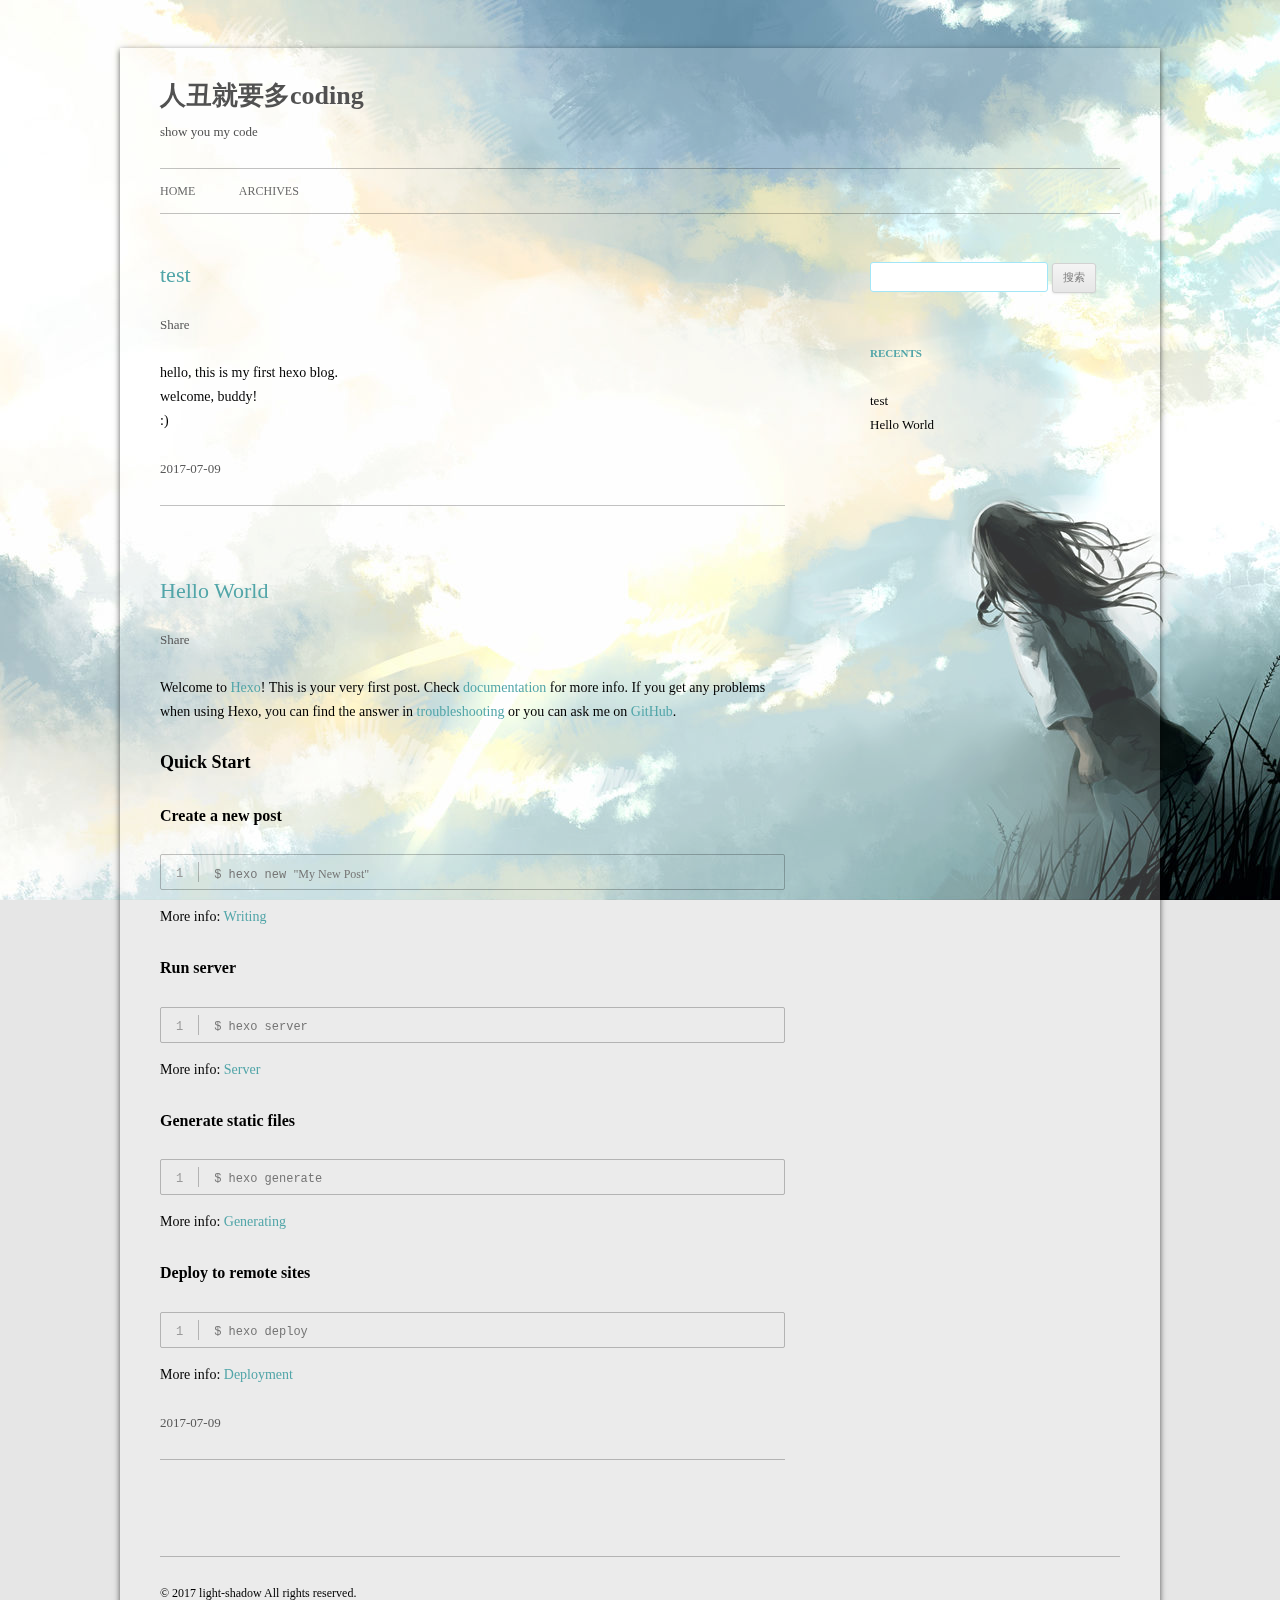
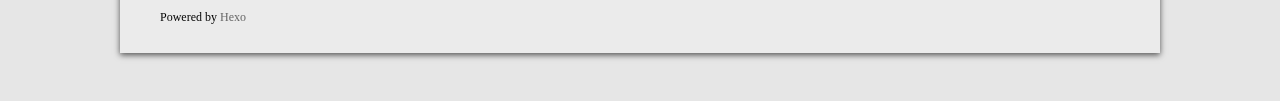
==== commit 791eceef: "Site updated: 2017-07-09 14:14:17" ====
--- a/index.html
+++ b/index.html
@@ -4,21 +4,26 @@
   <meta charset="utf-8">
   
   
-
-  
-  
-  
-  
-  
-  
-  <title>Hexo</title>
+  <meta name="description" content="学java的萌新pythoner" />
+  
+
+  
+  
+  
+  
+  
+  
+  <title>人丑就要多coding</title>
   <meta name="viewport" content="width=device-width, initial-scale=1, maximum-scale=1">
-  <meta property="og:type" content="website">
-<meta property="og:title" content="Hexo">
+  <meta name="description" content="学java的萌新pythoner">
+<meta property="og:type" content="website">
+<meta property="og:title" content="人丑就要多coding">
 <meta property="og:url" content="http://yoursite.com/index.html">
-<meta property="og:site_name" content="Hexo">
+<meta property="og:site_name" content="人丑就要多coding">
+<meta property="og:description" content="学java的萌新pythoner">
 <meta name="twitter:card" content="summary">
-<meta name="twitter:title" content="Hexo">
+<meta name="twitter:title" content="人丑就要多coding">
+<meta name="twitter:description" content="学java的萌新pythoner">
   
   
     <link rel="icon" href="/css/images/favicon.ico">
@@ -35,11 +40,12 @@
       <header id="masthead" class="site-header" role="banner">
     <hgroup>
       <h1 class="site-title">
-        <a href="/" title="Hexo" rel="home">Hexo</a>
+        <a href="/" title="人丑就要多coding" rel="home">人丑就要多coding</a>
       </h1>
       
-        <script type="text/javascript" src="http://api.hitokoto.us/rand?encode=js&charset=utf-8"></script>
-        <h2 class="site-description"><script>hitokoto();</script></h2>
+        <h2 class="site-description">
+          <a href="/" id="subtitle">show you my code</a>
+        </h2>
       
     </hgroup>
 
@@ -75,7 +81,7 @@
         
         <div class="comments-link">
             
-            <a href="javascript:void(0);" data-url="http://yoursite.com/2017/07/09/test/" data-id="cj4w8bit40001097nmdfk74qt" class="leave-reply bdsharebuttonbox" data-cmd="more">Share</a>
+            <a href="javascript:void(0);" data-url="http://yoursite.com/2017/07/09/test/" data-id="cj4wbpzf50002cf7nfxae8vos" class="leave-reply bdsharebuttonbox" data-cmd="more">Share</a>
         </div><!-- .comments-link -->
       </header><!-- .entry-header -->
 
@@ -118,7 +124,7 @@
         
         <div class="comments-link">
             
-            <a href="javascript:void(0);" data-url="http://yoursite.com/2017/07/09/hello-world/" data-id="cj4w8bisx0000097n32cr1trd" class="leave-reply bdsharebuttonbox" data-cmd="more">Share</a>
+            <a href="javascript:void(0);" data-url="http://yoursite.com/2017/07/09/hello-world/" data-id="cj4wbpzev0000cf7ny4b76f1l" class="leave-reply bdsharebuttonbox" data-cmd="more">Share</a>
         </div><!-- .comments-link -->
       </header><!-- .entry-header -->
 
@@ -196,7 +202,7 @@
 </div>
       </div>
       <footer id="colophon" role="contentinfo">
-    <p>&copy; 2017 John Doe
+    <p>&copy; 2017 light-shadow
     All rights reserved.</p>
     <p>Powered by <a href="http://hexo.io/" target="_blank">Hexo</a></p>
 </footer>
